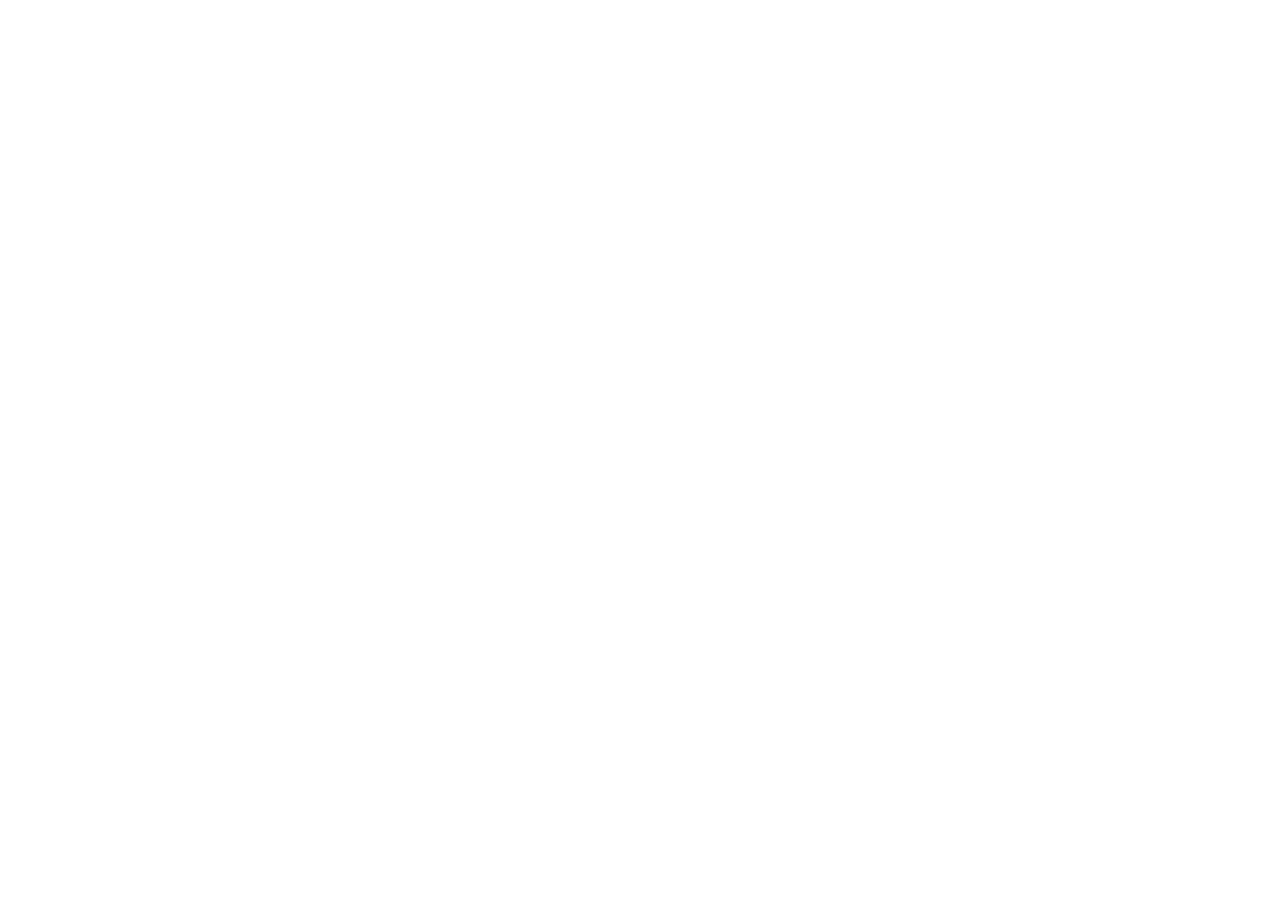
==== index.html @ cbbf1151 "my first website" ====
<!DOCTYPE html>
<html lang="en">
<head>
    <meta charset="UTF-8">
    <meta name="viewport" content="width=device-width, initial-scale=1.0">
    <title>Document</title>
</head>
<body>
    
</body>
</html>
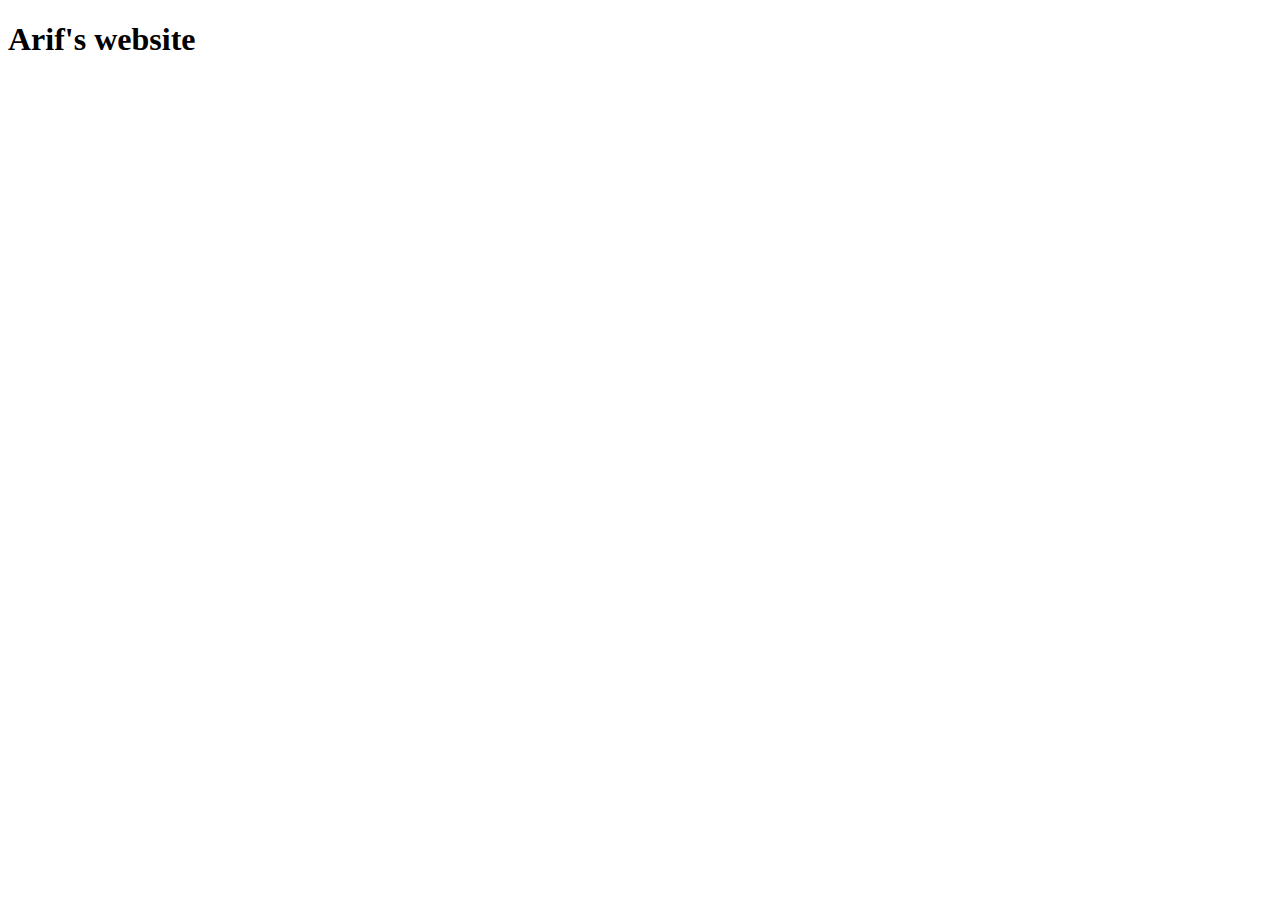
==== commit c1c39732: "first commit" ====
--- a/index.html
+++ b/index.html
@@ -2,10 +2,11 @@
 <html lang="en">
 <head>
     <meta charset="UTF-8">
-    <meta name="viewport" content="width=device-width, initial-scale=1.0">
+    <meta name="viewport" content="width=g, initial-scale=1.0">
     <title>Document</title>
 </head>
 <body>
+    <h1>Arif's website</h1>
     
 </body>
 </html>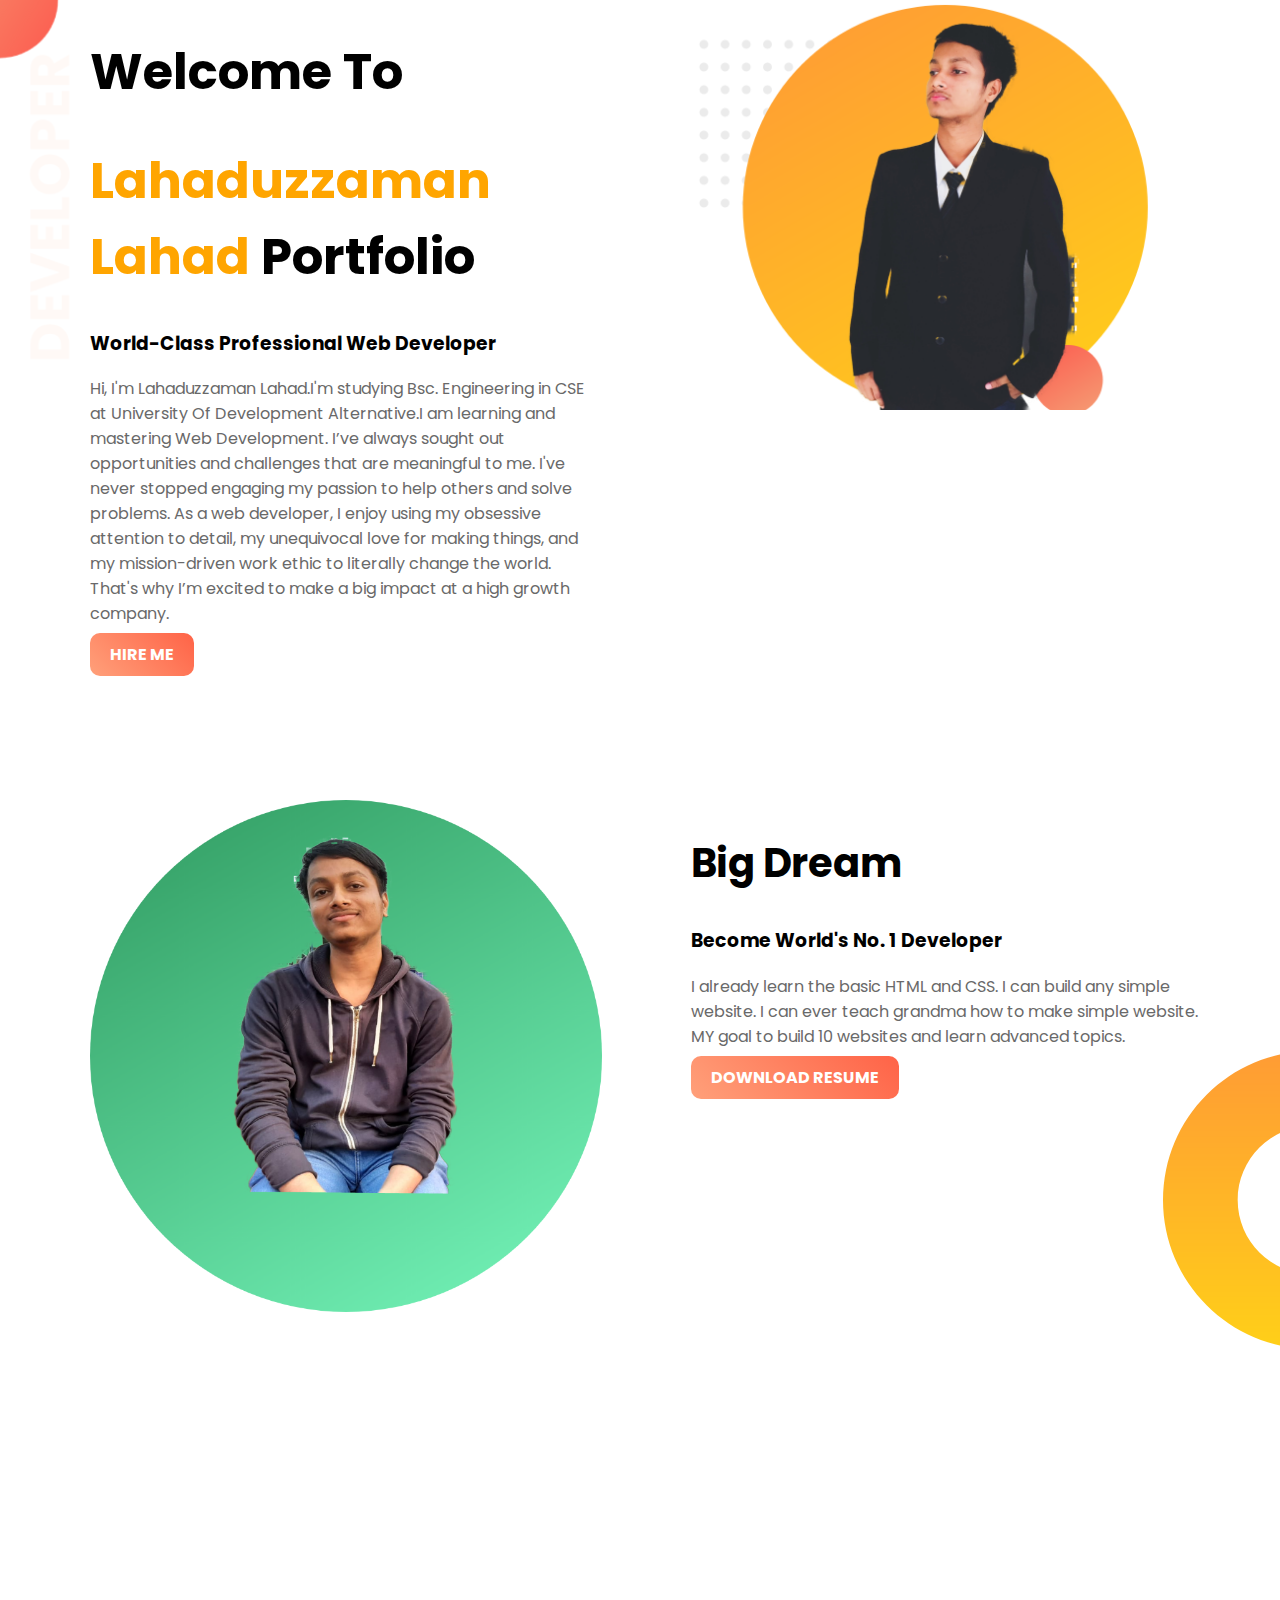
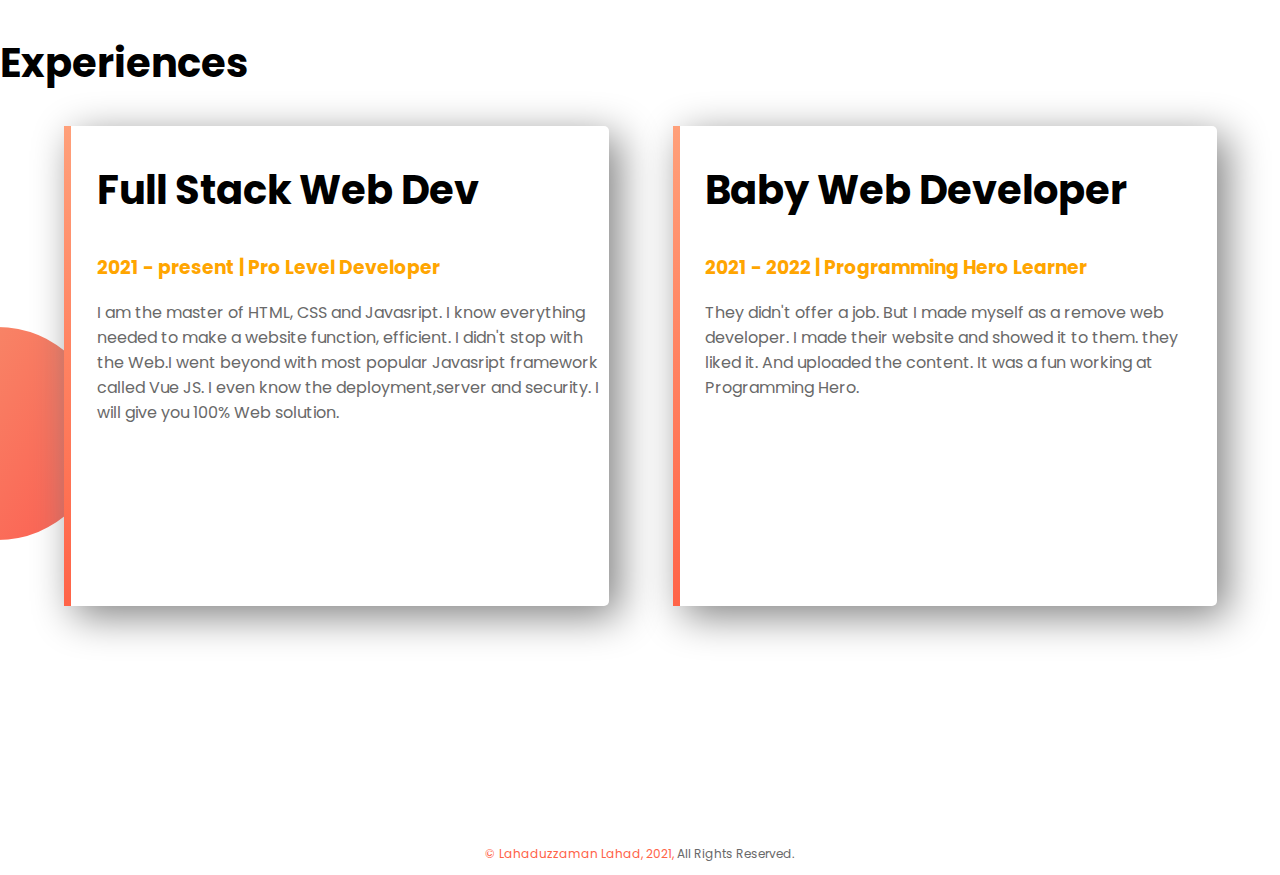
==== commit eecdd708: "nokol kotrteo jugyata lage" ====
--- a/index.html
+++ b/index.html
@@ -2,11 +2,50 @@
 <html lang="en">
 <head>
     <meta charset="UTF-8">
-    <meta name="viewport" content="width=g, initial-scale=1.0">
-    <title>Document</title>
+    <meta name="viewport" content="width=device-width, initial-scale=1.0">
+    <title>Lahad Web Developer</title>
+    <link href="https://fonts.googleapis.com/css2?family=Poppins&display=swap" rel="stylesheet">
+    <link rel="stylesheet" href="style.css">
 </head>
 <body>
-    <h1>Arif's website</h1>
-    
+    <section class="top-banner"> 
+             <div class="half-width">
+                <h1>Welcome To</h1>
+                <h1><span class="orange-highlight">Lahaduzzaman Lahad</span> Portfolio</h1>
+                <h3>World-Class Professional Web Developer</h3>
+                <p>Hi, I'm Lahaduzzaman Lahad.I'm studying Bsc. Engineering in CSE at University Of Development Alternative.I am learning and mastering Web Development. I’ve always sought out opportunities and challenges that are meaningful to me. I've never stopped engaging my passion to help others and solve problems. As a web developer, I enjoy using my obsessive attention to detail, my unequivocal love for making things, and my mission-driven work ethic to literally change the world. That's why I’m excited to make a big impact at a high growth company.</p>
+                <a class="link-button" target="-blank" href="https://www.linkedin.com/in/lahaduzzaman-lahad-638601189/">HIRE ME</a>
+             </div>
+    <div class="half-width">
+        <img src="images/profile.png.png" alt="">
+    </div>
+        </section>
+    <section class="dream-area">
+        <div class="half-width">
+                <img src="images/profile2.png.png" alt="">
+        </div>
+        <div class="half-width">
+           <h2>Big Dream</h2>
+           <h3>Become World's No. 1 Developer</h3>
+         <p> I already learn the basic HTML and CSS. I can build any simple website. I  can ever teach grandma how to make simple website. MY goal to build 10 websites and learn advanced topics.</p>
+         <a class="link-button"target="_blank" href="https://www.linkedin.com/in/lahaduzzaman-lahad-638601189/ ">DOWNLOAD RESUME</a>
+        </div>
+    </section>
+    <section class="experience-area"> 
+        <h2>Experiences</h2> 
+        <div id="full-stack" class="half-width single-experience">
+            <h2>Full Stack Web Dev</h2>
+            <h3 class="orange-highlight"> 2021 - present | Pro Level Developer</h3>
+            <p>I am the master of HTML, CSS and Javasript. I know everything  needed to make a website function, efficient. I didn't stop with the Web.I went beyond with most popular Javasript framework called Vue JS. I even know the deployment,server and security. I will give you 100% Web solution.</p>
+        </div>
+        <div id="full-stack" class="half-width single-experience">
+            <h2>Baby Web Developer</h2>
+            <h3 class="orange-highlight">2021 - 2022 | Programming Hero Learner</h3>
+            <p>They didn't offer a job. But I made myself as a remove web developer. I made their website and showed it to them. they liked it. And uploaded the content. It was a fun working at Programming Hero.</p>
+        </div>
+    </section>
+    <footer>
+        <p><span class="copyright">© Lahaduzzaman Lahad, 2021,</span> All Rights Reserved. </p>
+    </footer>
 </body>
 </html>--- a/style.css
+++ b/style.css
@@ -0,0 +1,76 @@
+body{
+    margin: 0;
+    font-family: 'Poppins', sans-serif;
+}
+ h1{
+    font-size: 50px;
+}
+h2{
+    font-size: 40px;
+}
+p{
+   color: dimgray; 
+}
+.orange-highlight{
+    color: orange;
+}
+.half-width{
+    width: 40%;
+    float: left;
+    margin-left: 5%;
+    padding-left: 2%;
+}
+.half-width img{
+    width: 100%;
+}
+.top-banner{
+    
+    background-image: url("images/top-banner.png");
+    background-repeat: no-repeat;
+    
+}
+section{
+    height: 600px;
+    padding-bottom: 200px;
+}
+.link-button{
+    text-decoration: none;
+    background-image: linear-gradient(45deg,lightsalmon, tomato);
+    padding: 10px 20px;
+    border-radius: 10px;
+    color: white;
+    font-weight: 700;
+}
+.dream-area{
+    background-image: url("images/dream-bg.png");
+    background-repeat: no-repeat;
+    background-position: right;
+}
+.single-experience{
+    box-shadow: 10px 10px 40px gray;
+    border-radius: 5px;
+    height: 80%;
+    background-color: white;
+}
+.experience-area{
+    background-image: url("images/exp-bg.png");
+    background-repeat: no-repeat;
+    background-position: left;
+}
+#full-stack{
+    border-left: 7px solid;
+    border-image: linear-gradient(180deg,lightsalmon, tomato);
+    border-image-slice: 1;
+}
+#baby-web{
+    border-left: 7px solid;
+    border-image: linear-gradient(180deg, blue,cyan);
+    border-image-slice: 1;
+}
+footer p{
+    text-align: center;
+    font-size: 12px;
+   }
+   .copyright{
+       color: tomato ;
+   }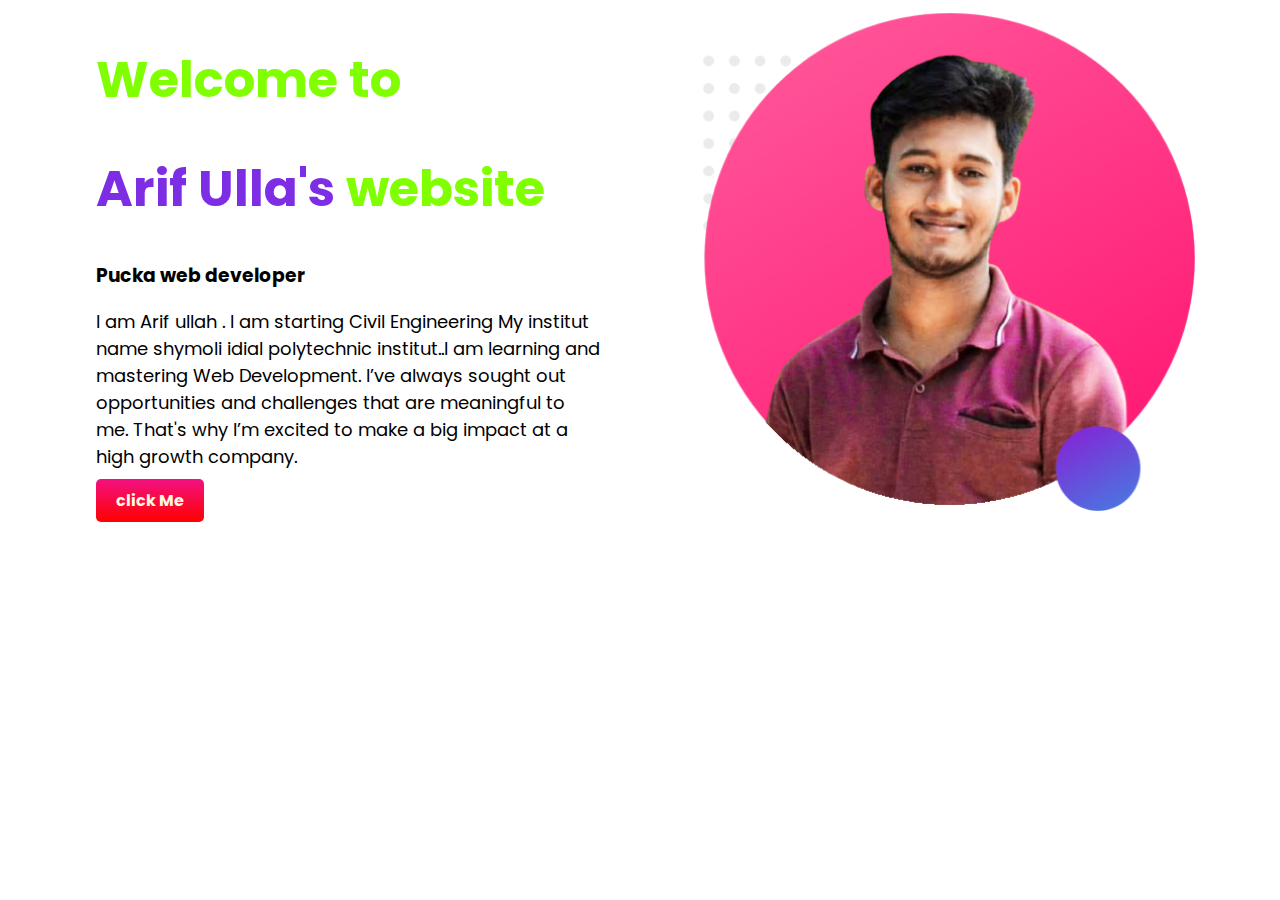
==== commit 0e468eca: "section background added." ====
--- a/index.html
+++ b/index.html
@@ -1,51 +1,28 @@
 <!DOCTYPE html>
 <html lang="en">
 <head>
-    <meta charset="UTF-8">
-    <meta name="viewport" content="width=device-width, initial-scale=1.0">
-    <title>Lahad Web Developer</title>
-    <link href="https://fonts.googleapis.com/css2?family=Poppins&display=swap" rel="stylesheet">
+
+    <title>Arif ullah Portfolio</title>
+    <link href='https://fonts.googleapis.com/css?family=Poppins' rel='stylesheet'>
     <link rel="stylesheet" href="style.css">
+
 </head>
+
 <body>
+    
     <section class="top-banner"> 
-             <div class="half-width">
-                <h1>Welcome To</h1>
-                <h1><span class="orange-highlight">Lahaduzzaman Lahad</span> Portfolio</h1>
-                <h3>World-Class Professional Web Developer</h3>
-                <p>Hi, I'm Lahaduzzaman Lahad.I'm studying Bsc. Engineering in CSE at University Of Development Alternative.I am learning and mastering Web Development. I’ve always sought out opportunities and challenges that are meaningful to me. I've never stopped engaging my passion to help others and solve problems. As a web developer, I enjoy using my obsessive attention to detail, my unequivocal love for making things, and my mission-driven work ethic to literally change the world. That's why I’m excited to make a big impact at a high growth company.</p>
-                <a class="link-button" target="-blank" href="https://www.linkedin.com/in/lahaduzzaman-lahad-638601189/">HIRE ME</a>
-             </div>
-    <div class="half-width">
-        <img src="images/profile.png.png" alt="">
-    </div>
-        </section>
-    <section class="dream-area">
-        <div class="half-width">
-                <img src="images/profile2.png.png" alt="">
+        <div class="div-width">
+            <h1>Welcome to</h1>
+            <h1><span class="name-highlight">Arif Ulla's</span> website   </h1>
+            <h3> Pucka web developer</h3>
+            <p>I am Arif ullah . I am starting Civil Engineering My institut name shymoli idial polytechnic institut..I am learning and mastering Web Development. I’ve always sought out opportunities and challenges that are meaningful to me. That's why I’m excited to make a big impact at a high growth company. </p>
+            <a class="link-button" target="-blanck"href="https://www.opsis.com.bd"> click Me </a>
         </div>
-        <div class="half-width">
-           <h2>Big Dream</h2>
-           <h3>Become World's No. 1 Developer</h3>
-         <p> I already learn the basic HTML and CSS. I can build any simple website. I  can ever teach grandma how to make simple website. MY goal to build 10 websites and learn advanced topics.</p>
-         <a class="link-button"target="_blank" href="https://www.linkedin.com/in/lahaduzzaman-lahad-638601189/ ">DOWNLOAD RESUME</a>
+        
+        <div class="div-width">
+            <img src="images/pic12.png">
         </div>
     </section>
-    <section class="experience-area"> 
-        <h2>Experiences</h2> 
-        <div id="full-stack" class="half-width single-experience">
-            <h2>Full Stack Web Dev</h2>
-            <h3 class="orange-highlight"> 2021 - present | Pro Level Developer</h3>
-            <p>I am the master of HTML, CSS and Javasript. I know everything  needed to make a website function, efficient. I didn't stop with the Web.I went beyond with most popular Javasript framework called Vue JS. I even know the deployment,server and security. I will give you 100% Web solution.</p>
-        </div>
-        <div id="full-stack" class="half-width single-experience">
-            <h2>Baby Web Developer</h2>
-            <h3 class="orange-highlight">2021 - 2022 | Programming Hero Learner</h3>
-            <p>They didn't offer a job. But I made myself as a remove web developer. I made their website and showed it to them. they liked it. And uploaded the content. It was a fun working at Programming Hero.</p>
-        </div>
-    </section>
-    <footer>
-        <p><span class="copyright">© Lahaduzzaman Lahad, 2021,</span> All Rights Reserved. </p>
-    </footer>
+    
 </body>
 </html>--- a/style.css
+++ b/style.css
@@ -1,76 +1,43 @@
 body{
-    margin: 0;
-    font-family: 'Poppins', sans-serif;
-}
- h1{
-    font-size: 50px;
-}
-h2{
-    font-size: 40px;
+    font-family: 'Poppins';
 }
 p{
-   color: dimgray; 
+    font-size: 18px;
 }
-.orange-highlight{
-    color: orange;
+.div-width{
+    width: 40%;
+
+    float: left;
+    margin-left :5%;
+    padding-left: 2%;  
 }
-.half-width{
-    width: 40%;
-    float: left;
-    margin-left: 5%;
-    padding-left: 2%;
+.div-width img{
+    Width:100%;
 }
-.half-width img{
-    width: 100%;
+
+.name-highlight{
+    color:rgba(101, 7, 223, 0.842);
 }
+img{
+    width:25%;
+}
+h1{
+    color:chartreuse;
+    font-size: 50px ;
+}
+.link-button{
+    text-decoration: none;
+    background-image: linear-gradient(rgb(243, 17, 130)  ,red);
+    padding:10px 20px;
+    border-radius: 5px;
+    font-weight: 700;
+    color:cornsilk;
+ 
+}
+
 .top-banner{
     
     background-image: url("images/top-banner.png");
     background-repeat: no-repeat;
     
-}
-section{
-    height: 600px;
-    padding-bottom: 200px;
-}
-.link-button{
-    text-decoration: none;
-    background-image: linear-gradient(45deg,lightsalmon, tomato);
-    padding: 10px 20px;
-    border-radius: 10px;
-    color: white;
-    font-weight: 700;
-}
-.dream-area{
-    background-image: url("images/dream-bg.png");
-    background-repeat: no-repeat;
-    background-position: right;
-}
-.single-experience{
-    box-shadow: 10px 10px 40px gray;
-    border-radius: 5px;
-    height: 80%;
-    background-color: white;
-}
-.experience-area{
-    background-image: url("images/exp-bg.png");
-    background-repeat: no-repeat;
-    background-position: left;
-}
-#full-stack{
-    border-left: 7px solid;
-    border-image: linear-gradient(180deg,lightsalmon, tomato);
-    border-image-slice: 1;
-}
-#baby-web{
-    border-left: 7px solid;
-    border-image: linear-gradient(180deg, blue,cyan);
-    border-image-slice: 1;
-}
-footer p{
-    text-align: center;
-    font-size: 12px;
-   }
-   .copyright{
-       color: tomato ;
-   }+}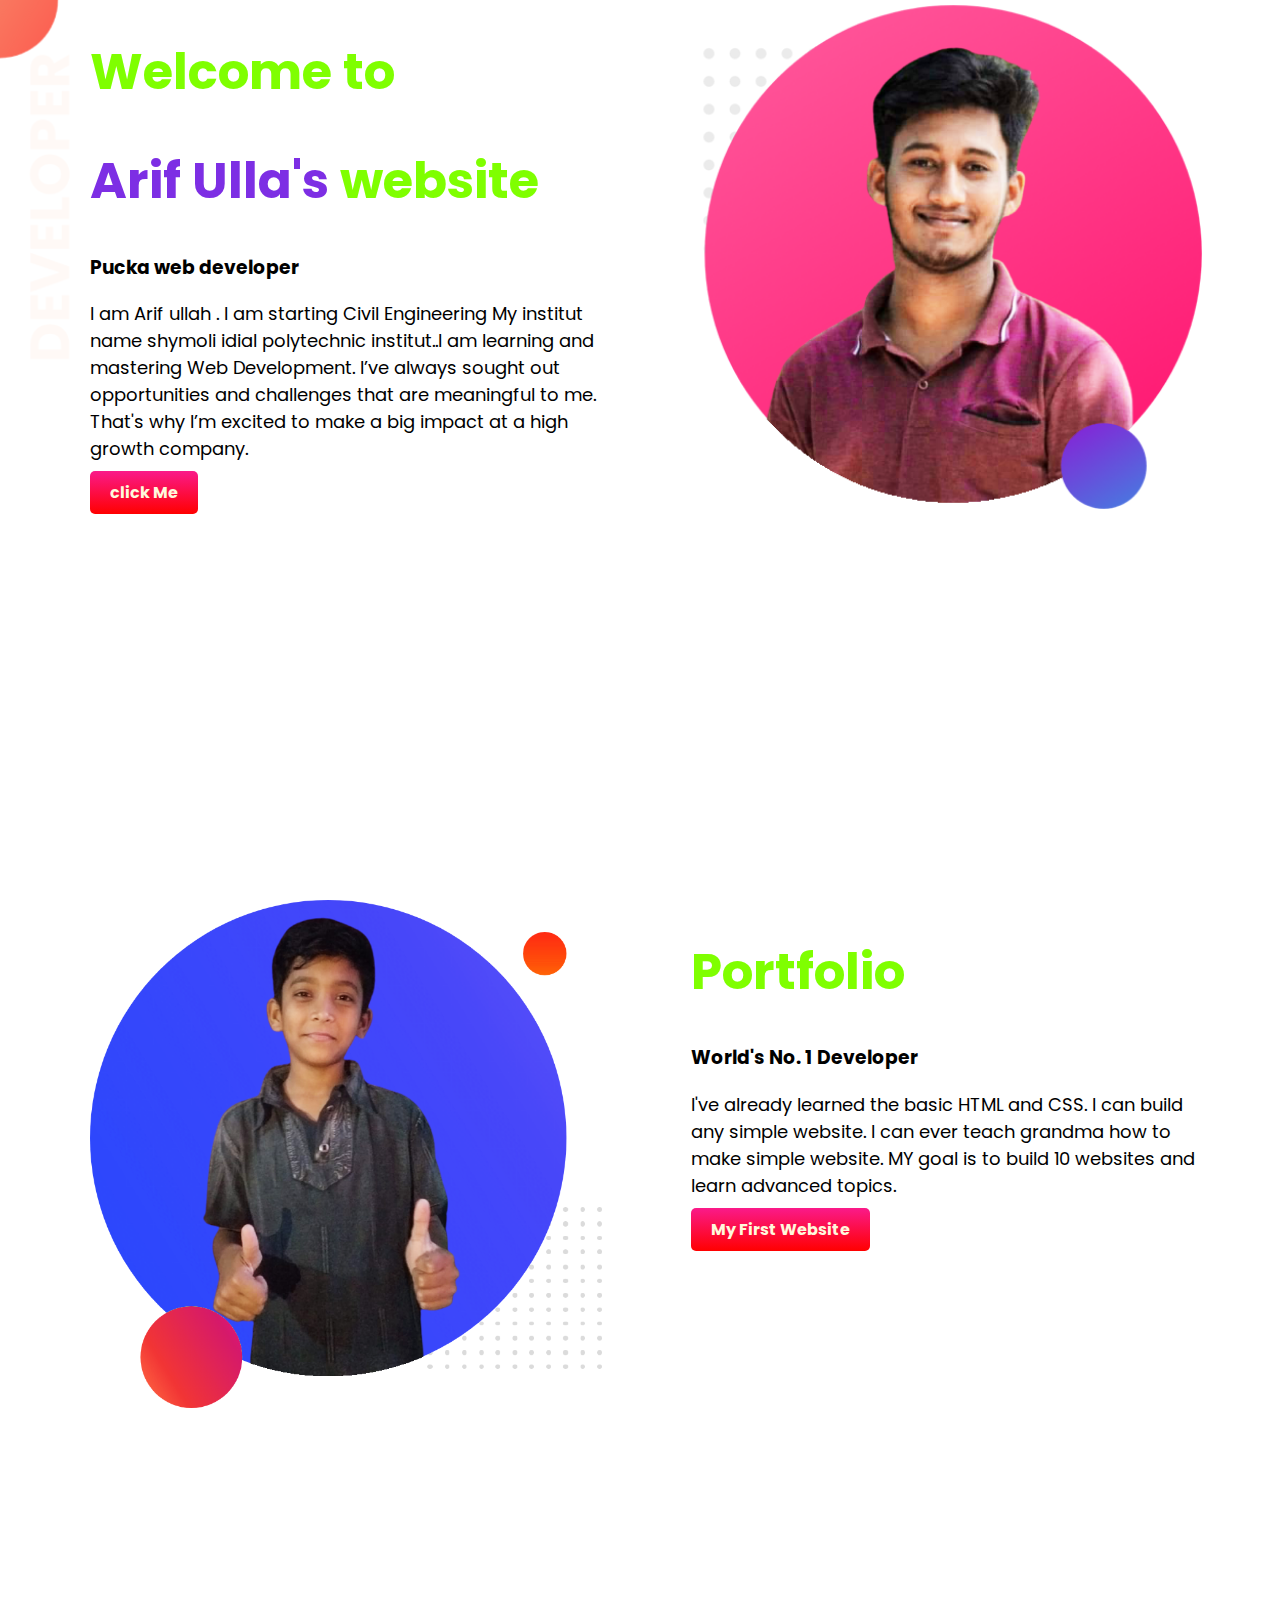
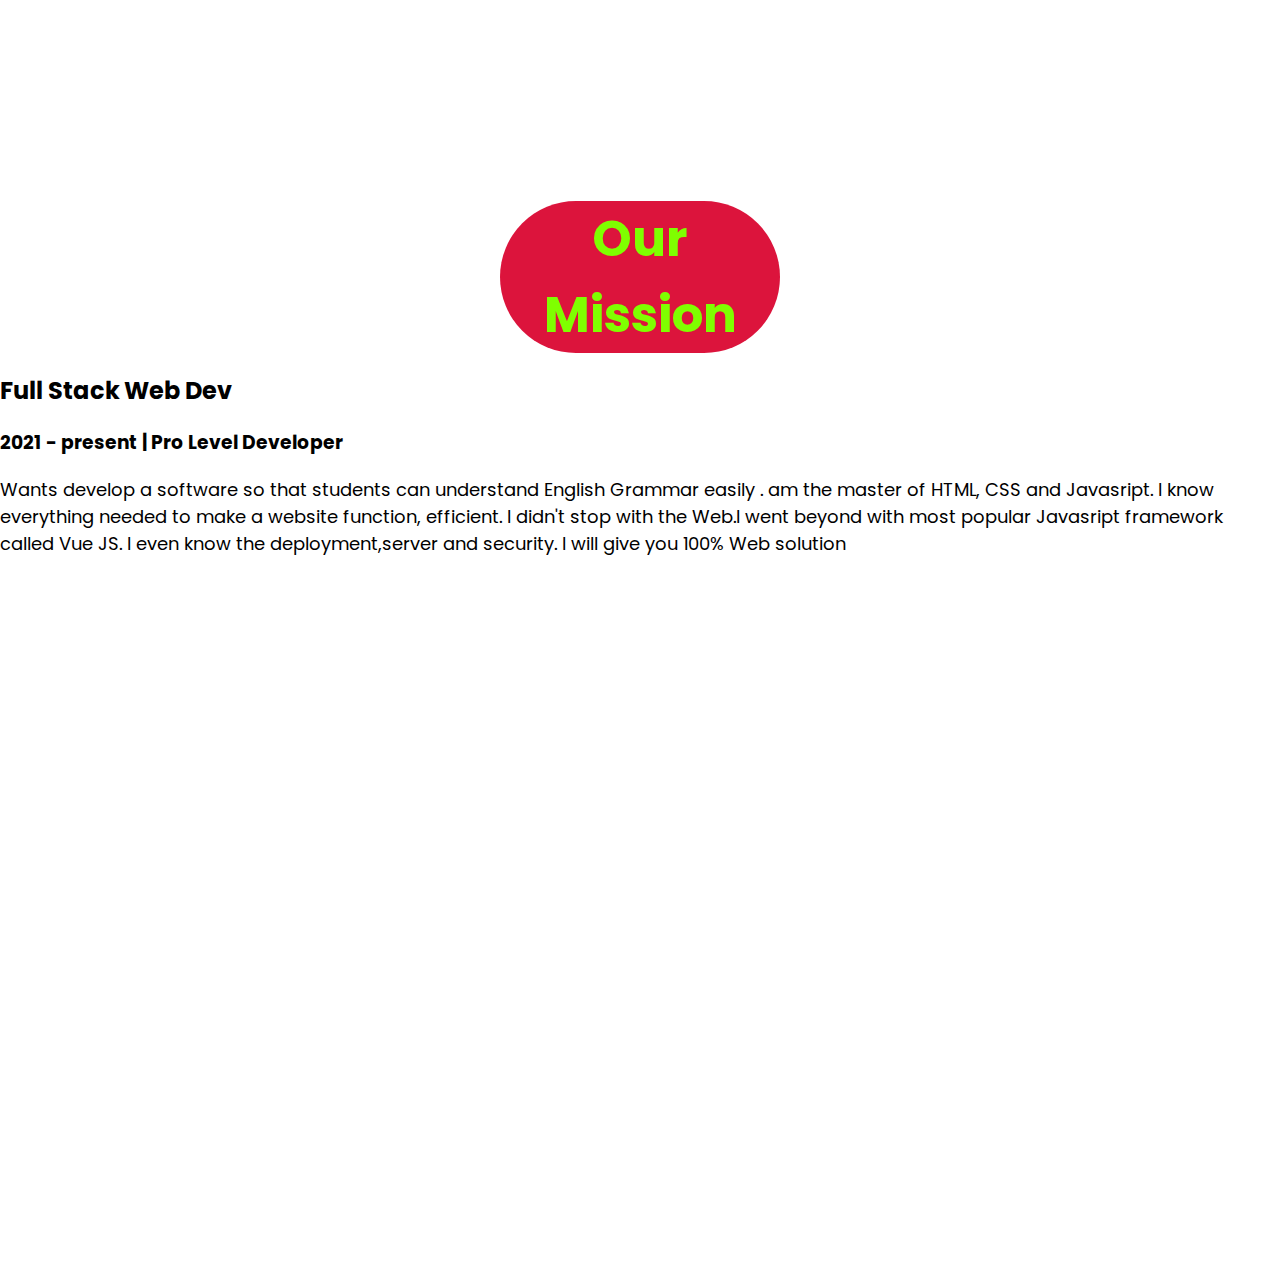
==== commit 8143b19c: "dbsj" ====
--- a/index.html
+++ b/index.html
@@ -1,16 +1,13 @@
-<!DOCTYPE html>
-<html lang="en">
+<html>
 <head>
-
-    <title>Arif ullah Portfolio</title>
-    <link href='https://fonts.googleapis.com/css?family=Poppins' rel='stylesheet'>
+    <meta charset="UTF-8">
+    <meta name="viewport" content="width=device-width, initial-scale=1.0">
+    <title>Arif Ullah's Web Developer</title>
+    <link href="https://fonts.googleapis.com/css2?family=Poppins&amp;display=swap" rel="stylesheet">
     <link rel="stylesheet" href="style.css">
-
 </head>
-
 <body>
-    
-    <section class="top-banner"> 
+   <section class="top-banner"> 
         <div class="div-width">
             <h1>Welcome to</h1>
             <h1><span class="name-highlight">Arif Ulla's</span> website   </h1>
@@ -23,6 +20,29 @@
             <img src="images/pic12.png">
         </div>
     </section>
-    
+
+
+    <section>
+        <div class="div-width">
+            <img src="images/puchke-dev.png">
+        </div>
+        <div class="div-width">
+            <h1>Portfolio</h1>
+            <h3> World's No. 1 Developer</h3>
+            <p>I've already learned the basic HTML and CSS. I can build any simple website. I can ever teach grandma how to make simple website. MY goal is to build 10 websites and learn advanced topics.</p>
+            <a class="link-button" target="-blanck"href="https://www.opsis.com.bd"> My First Website </a>
+        </div>
+        </section>
+        <h1 id="exp">Our Mission</h1>
+        
+    <section>
+        <div>
+            <h2>Full Stack Web Dev</h2>
+            <h3>2021 - present | Pro Level Developer</h3>
+            <p>Wants develop a software so that students can understand English Grammar easily . am the master of HTML, CSS and Javasript. I know everything needed to make a website function, efficient. I didn't stop with the Web.I went beyond with most popular Javasript framework called Vue JS. I even know the deployment,server and security. I will give you 100% Web solution</p>
+
+
+        </div>
+    </section>
 </body>
 </html>--- a/style.css
+++ b/style.css
@@ -1,18 +1,29 @@
 body{
     font-family: 'Poppins';
+    margin:0;
 }
+.top-banner{ 
+    background-image: url("images/top-banner.png");
+    background-repeat: no-repeat; 
+}
+section{
+    height: 100%;   
+}
+
 p{
     font-size: 18px;
 }
 .div-width{
     width: 40%;
-
     float: left;
     margin-left :5%;
     padding-left: 2%;  
 }
 .div-width img{
     Width:100%;
+}
+.div-width2 img{
+    width:70%;
 }
 
 .name-highlight{
@@ -27,17 +38,20 @@
 }
 .link-button{
     text-decoration: none;
-    background-image: linear-gradient(rgb(243, 17, 130)  ,red);
+    background-image: linear-gradient( rgb(250, 26, 138)  ,red);
     padding:10px 20px;
     border-radius: 5px;
     font-weight: 700;
     color:cornsilk;
  
 }
-
-.top-banner{
-    
-    background-image: url("images/top-banner.png");
-    background-repeat: no-repeat;
-    
-}+#exp{
+    text-align: center;
+    background-color: crimson;
+    margin: 1px 500px 1px 500px;
+    border-radius: 100px;
+}
+.last{
+    width:40%;
+    float: left;
+}
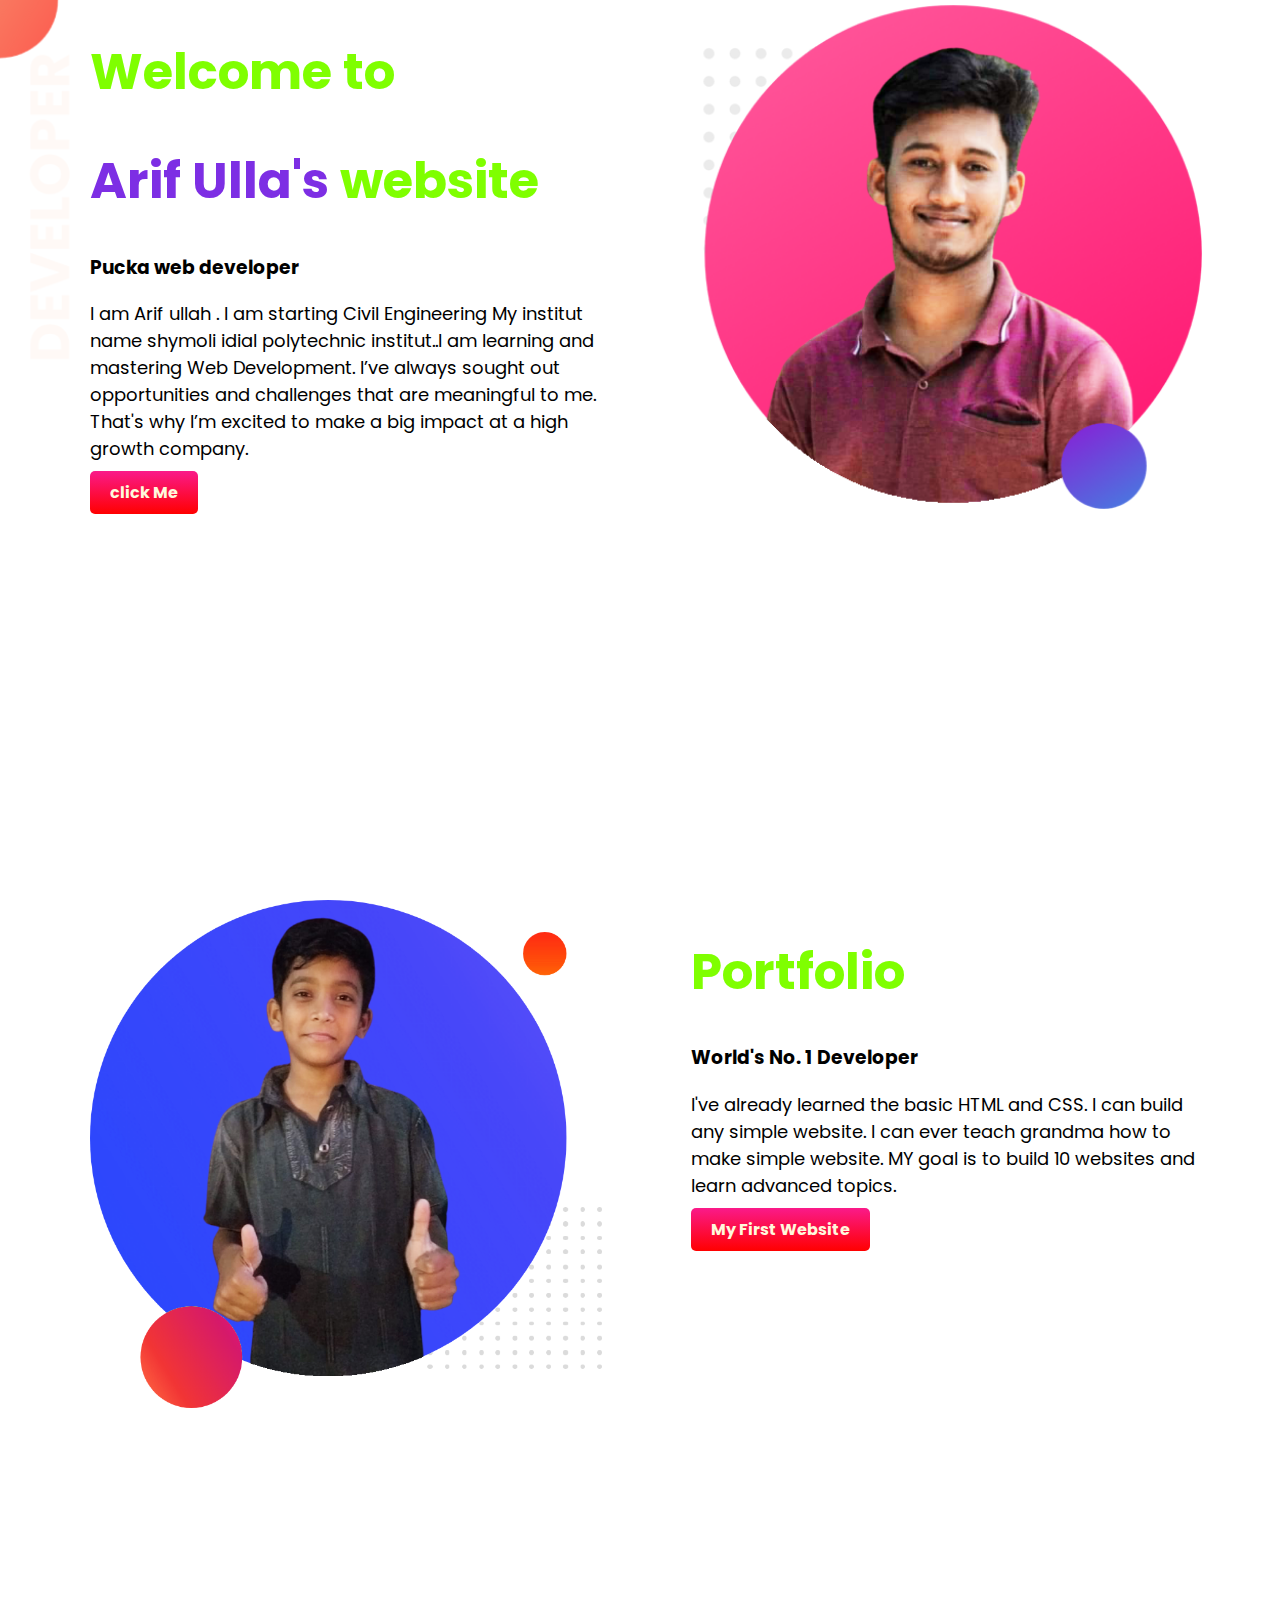
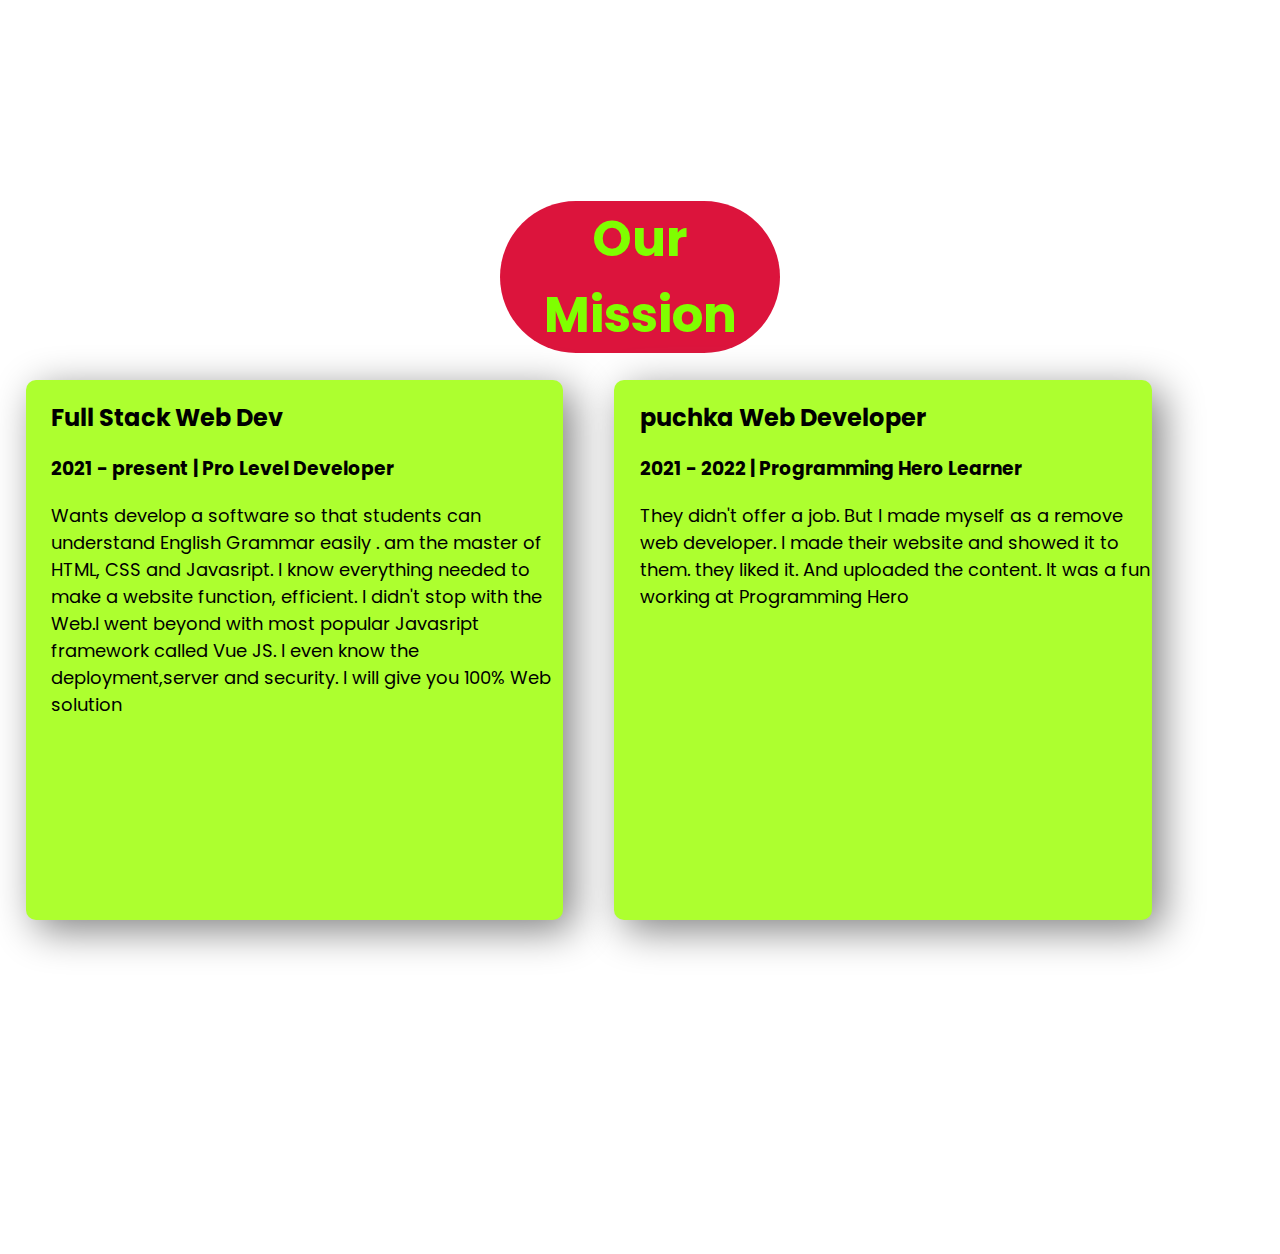
==== commit 64237091: "done" ====
--- a/index.html
+++ b/index.html
@@ -1,48 +1,58 @@
+
 <html>
-<head>
-    <meta charset="UTF-8">
-    <meta name="viewport" content="width=device-width, initial-scale=1.0">
-    <title>Arif Ullah's Web Developer</title>
-    <link href="https://fonts.googleapis.com/css2?family=Poppins&amp;display=swap" rel="stylesheet">
-    <link rel="stylesheet" href="style.css">
-</head>
-<body>
-   <section class="top-banner"> 
-        <div class="div-width">
-            <h1>Welcome to</h1>
-            <h1><span class="name-highlight">Arif Ulla's</span> website   </h1>
-            <h3> Pucka web developer</h3>
-            <p>I am Arif ullah . I am starting Civil Engineering My institut name shymoli idial polytechnic institut..I am learning and mastering Web Development. I’ve always sought out opportunities and challenges that are meaningful to me. That's why I’m excited to make a big impact at a high growth company. </p>
-            <a class="link-button" target="-blanck"href="https://www.opsis.com.bd"> click Me </a>
-        </div>
-        
-        <div class="div-width">
-            <img src="images/pic12.png">
-        </div>
-    </section>
-
-
-    <section>
-        <div class="div-width">
-            <img src="images/puchke-dev.png">
-        </div>
-        <div class="div-width">
-            <h1>Portfolio</h1>
-            <h3> World's No. 1 Developer</h3>
-            <p>I've already learned the basic HTML and CSS. I can build any simple website. I can ever teach grandma how to make simple website. MY goal is to build 10 websites and learn advanced topics.</p>
-            <a class="link-button" target="-blanck"href="https://www.opsis.com.bd"> My First Website </a>
-        </div>
+    <head>
+        <meta charset="UTF-8">
+        <meta name="viewport" content="width=device-width, initial-scale=1.0">
+        <title>Arif Ullah's Web Developer</title>
+        <link href="https://fonts.googleapis.com/css2?family=Poppins&amp;display=swap" rel="stylesheet">
+        <link rel="stylesheet" href="style.css">
+    </head>
+    <body>
+       <section class="top-banner"> 
+            <div class="div-width">
+                <h1>Welcome to</h1>
+                <h1><span class="name-highlight">Arif Ulla's</span> website   </h1>
+                <h3> Pucka web developer</h3>
+                <p>I am Arif ullah . I am starting Civil Engineering My institut name shymoli idial polytechnic institut..I am learning and mastering Web Development. I’ve always sought out opportunities and challenges that are meaningful to me. That's why I’m excited to make a big impact at a high growth company. </p>
+                <a class="link-button" target="-blanck"href="https://www.opsis.com.bd"> click Me </a>
+            </div>
+            
+            <div class="div-width">
+                <img src="images/pic12.png">
+            </div>
         </section>
-        <h1 id="exp">Our Mission</h1>
-        
-    <section>
-        <div>
-            <h2>Full Stack Web Dev</h2>
-            <h3>2021 - present | Pro Level Developer</h3>
-            <p>Wants develop a software so that students can understand English Grammar easily . am the master of HTML, CSS and Javasript. I know everything needed to make a website function, efficient. I didn't stop with the Web.I went beyond with most popular Javasript framework called Vue JS. I even know the deployment,server and security. I will give you 100% Web solution</p>
-
-
-        </div>
-    </section>
-</body>
-</html>+    
+    
+        <section>
+            <div class="div-width">
+                <img src="images/puchke-dev.png">
+            </div>
+            <div class="div-width">
+                <h1>Portfolio</h1>
+                <h3> World's No. 1 Developer</h3>
+                <p>I've already learned the basic HTML and CSS. I can build any simple website. I can ever teach grandma how to make simple website. MY goal is to build 10 websites and learn advanced topics.</p>
+                <a class="link-button" target="-blanck"href="https://www.opsis.com.bd"> My First Website </a>
+            </div>
+            </section>
+            
+            <siction>
+                <h1 id="exp">Our Mission</h1>
+            </section>
+            
+        <section>
+            <div class="div-width single-mission">
+                <h2>Full Stack Web Dev</h2>
+                <h3>2021 - present | Pro Level Developer</h3>
+                <p>Wants develop a software so that students can understand English Grammar easily . am the master of HTML, CSS and Javasript. I know everything needed to make a website function, efficient. I didn't stop with the Web.I went beyond with most popular Javasript framework called Vue JS. I even know the deployment,server and security. I will give you 100% Web solution</p>
+            </div>
+            <div class="div-width single-mission">
+                <h2>puchka Web Developer</h2>
+                <h3>2021 - 2022 | Programming Hero Learner</h3>
+                <p>They didn't offer a job. But I made myself as a remove web developer. I made their website and showed it to them. they liked it. And uploaded the content. It was a fun working at Programming Hero</p>
+                
+                
+    
+            </div>
+        </section>
+    </body>
+    </html>--- a/style.css
+++ b/style.css
@@ -17,7 +17,8 @@
     width: 40%;
     float: left;
     margin-left :5%;
-    padding-left: 2%;  
+    padding-left: 2%; 
+     
 }
 .div-width img{
     Width:100%;
@@ -51,7 +52,10 @@
     margin: 1px 500px 1px 500px;
     border-radius: 100px;
 }
-.last{
-    width:40%;
-    float: left;
-}
+.single-mission{
+    box-shadow: 10px 10px 40px gray ;
+    border-radius: 10px;
+    height:60%;
+    margin:2%;
+    background-color: greenyellow;
+}